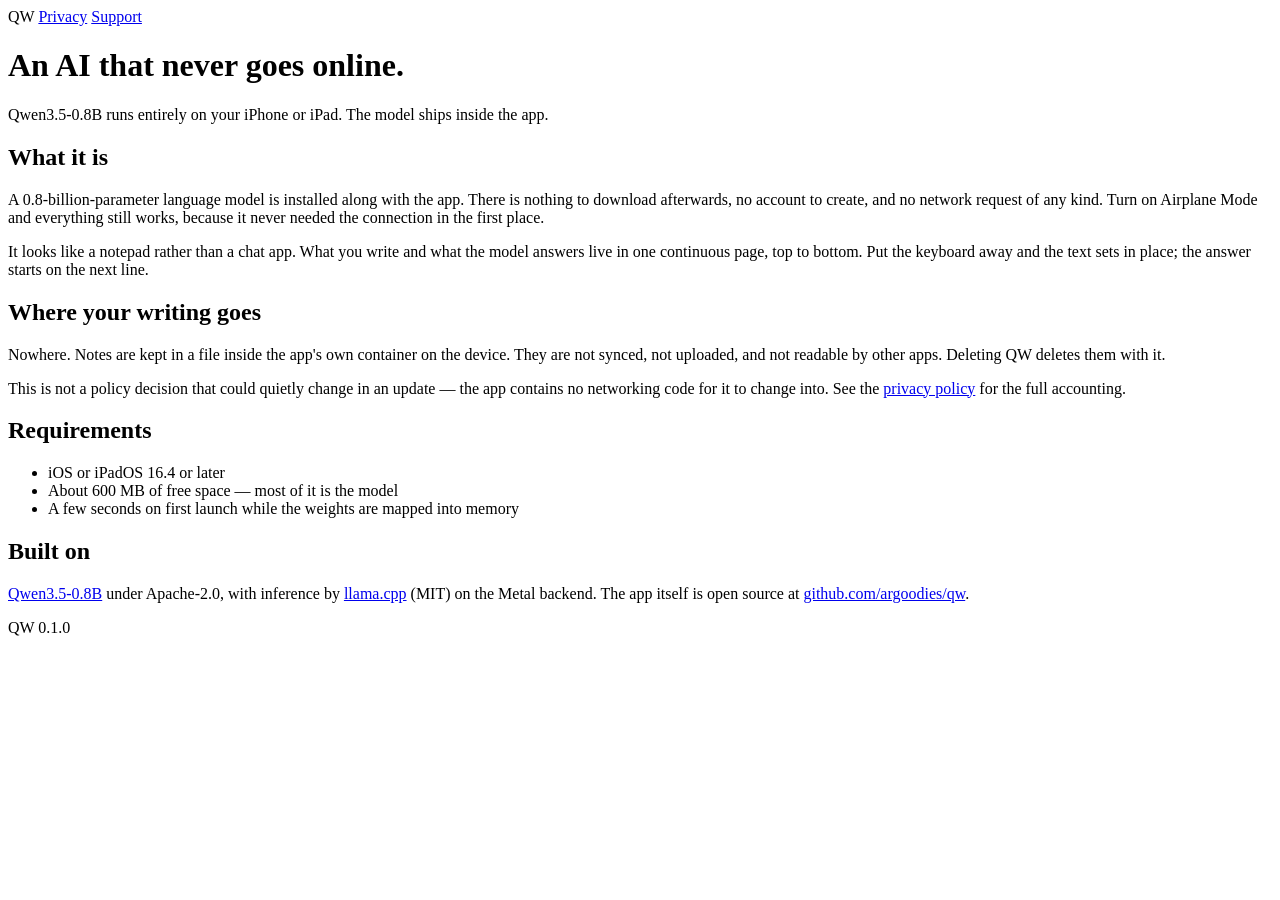
==== site/public/index.html @ 17db0c7e "Add the public site: landing, privacy, support The App Store needs a privacy policy and a support pa" ====
<!doctype html>
<html lang="en">
<meta charset="utf-8">
<meta name="viewport" content="width=device-width, initial-scale=1, viewport-fit=cover">
<title>QW — Qwen in your pocket</title>
<meta name="description" content="QW runs Qwen3.5-0.8B entirely on your iPhone or iPad. The model ships inside the app. No download, no account, no network requests.">
<link rel="stylesheet" href="/style.css">

<nav>
  <span class="mark">QW</span>
  <a href="/privacy.html">Privacy</a>
  <a href="/support.html">Support</a>
</nav>

<main>
  <h1>An AI that never goes online.</h1>
  <p class="lede">Qwen3.5&#8209;0.8B runs entirely on your iPhone or iPad. The model ships inside the app.</p>

  <h2>What it is</h2>
  <p>A 0.8&#8209;billion&#8209;parameter language model is installed along with the app. There is nothing to download afterwards, no account to create, and no network request of any kind. Turn on Airplane Mode and everything still works, because it never needed the connection in the first place.</p>
  <p>It looks like a notepad rather than a chat app. What you write and what the model answers live in one continuous page, top to bottom. Put the keyboard away and the text sets in place; the answer starts on the next line.</p>

  <h2>Where your writing goes</h2>
  <p>Nowhere. Notes are kept in a file inside the app's own container on the device. They are not synced, not uploaded, and not readable by other apps. Deleting QW deletes them with it.</p>
  <p>This is not a policy decision that could quietly change in an update — the app contains no networking code for it to change into. See the <a href="/privacy.html">privacy policy</a> for the full accounting.</p>

  <h2>Requirements</h2>
  <ul>
    <li>iOS or iPadOS 16.4 or later</li>
    <li>About 600 MB of free space — most of it is the model</li>
    <li>A few seconds on first launch while the weights are mapped into memory</li>
  </ul>

  <h2>Built on</h2>
  <p><a href="https://huggingface.co/Qwen/Qwen3.5-0.8B">Qwen3.5&#8209;0.8B</a> under Apache&#8209;2.0, with inference by <a href="https://github.com/ggml-org/llama.cpp">llama.cpp</a> (MIT) on the Metal backend. The app itself is open source at <a href="https://github.com/argoodies/qw">github.com/argoodies/qw</a>.</p>

  <p class="stamp">QW 0.1.0</p>
</main>
</html>
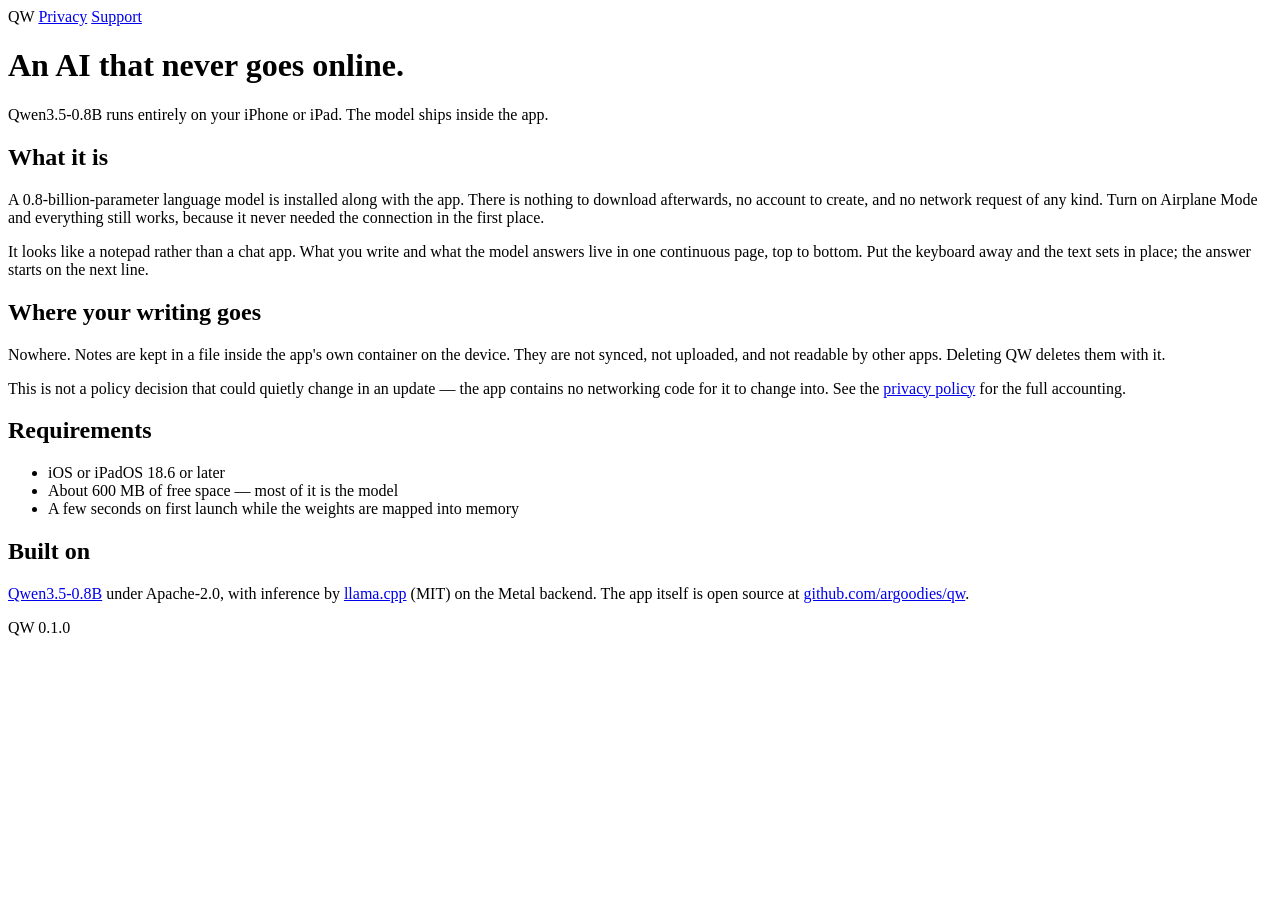
==== commit 1add3482: "Require iOS 18.6, and stop blaming the parameters The hard floor is 16.4, the version llama.cpp's xc" ====
--- a/site/public/index.html
+++ b/site/public/index.html
@@ -26,7 +26,7 @@
 
   <h2>Requirements</h2>
   <ul>
-    <li>iOS or iPadOS 16.4 or later</li>
+    <li>iOS or iPadOS 18.6 or later</li>
     <li>About 600 MB of free space — most of it is the model</li>
     <li>A few seconds on first launch while the weights are mapped into memory</li>
   </ul>
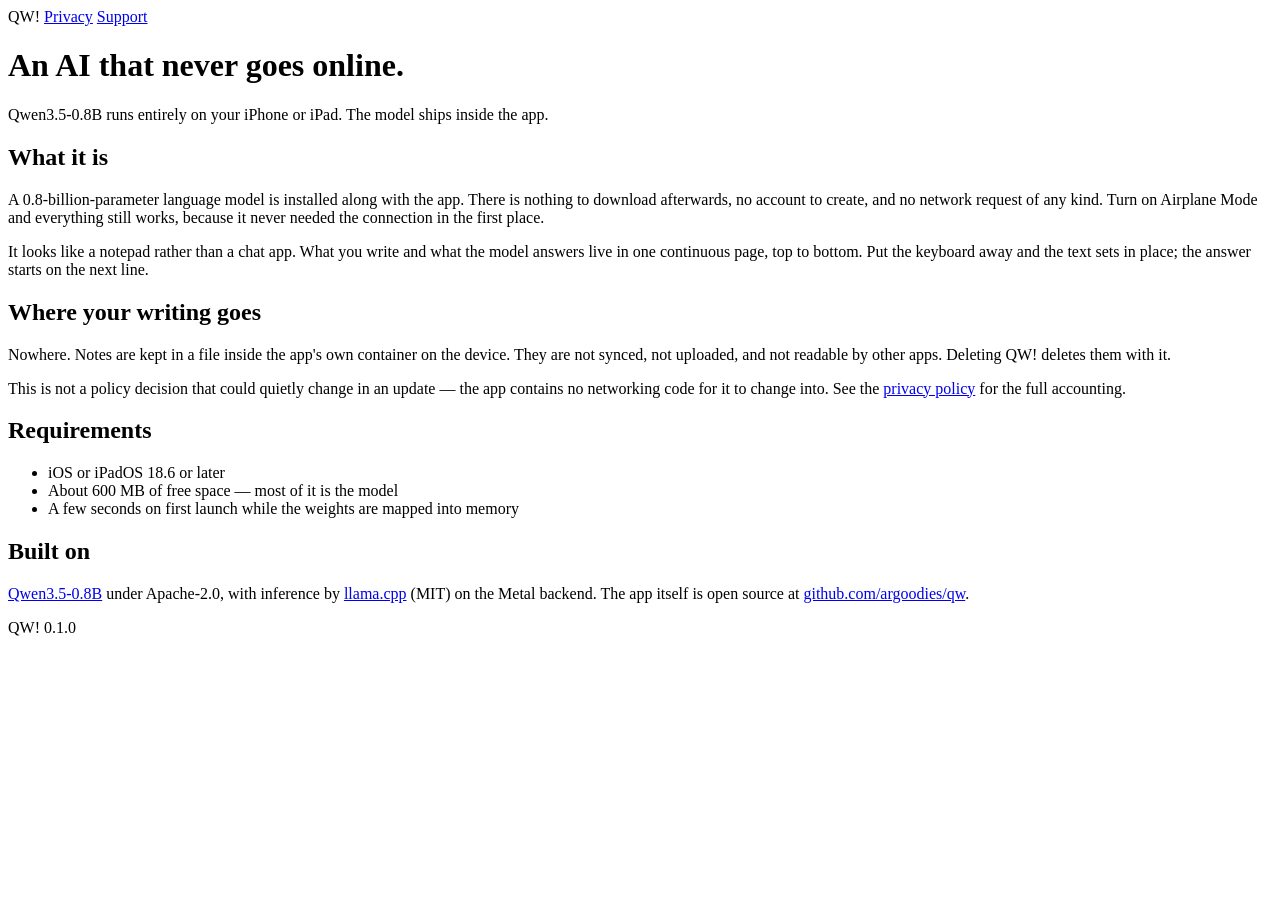
==== commit 40e8d68d: "Rename to QW! everywhere it is shown The App Store listing already said QW! while the home screen ic" ====
--- a/site/public/index.html
+++ b/site/public/index.html
@@ -2,12 +2,12 @@
 <html lang="en">
 <meta charset="utf-8">
 <meta name="viewport" content="width=device-width, initial-scale=1, viewport-fit=cover">
-<title>QW — Qwen in your pocket</title>
-<meta name="description" content="QW runs Qwen3.5-0.8B entirely on your iPhone or iPad. The model ships inside the app. No download, no account, no network requests.">
+<title>QW! — Qwen in your pocket</title>
+<meta name="description" content="QW! runs Qwen3.5-0.8B entirely on your iPhone or iPad. The model ships inside the app. No download, no account, no network requests.">
 <link rel="stylesheet" href="/style.css">
 
 <nav>
-  <span class="mark">QW</span>
+  <span class="mark">QW!</span>
   <a href="/privacy.html">Privacy</a>
   <a href="/support.html">Support</a>
 </nav>
@@ -21,7 +21,7 @@
   <p>It looks like a notepad rather than a chat app. What you write and what the model answers live in one continuous page, top to bottom. Put the keyboard away and the text sets in place; the answer starts on the next line.</p>
 
   <h2>Where your writing goes</h2>
-  <p>Nowhere. Notes are kept in a file inside the app's own container on the device. They are not synced, not uploaded, and not readable by other apps. Deleting QW deletes them with it.</p>
+  <p>Nowhere. Notes are kept in a file inside the app's own container on the device. They are not synced, not uploaded, and not readable by other apps. Deleting QW! deletes them with it.</p>
   <p>This is not a policy decision that could quietly change in an update — the app contains no networking code for it to change into. See the <a href="/privacy.html">privacy policy</a> for the full accounting.</p>
 
   <h2>Requirements</h2>
@@ -34,6 +34,6 @@
   <h2>Built on</h2>
   <p><a href="https://huggingface.co/Qwen/Qwen3.5-0.8B">Qwen3.5&#8209;0.8B</a> under Apache&#8209;2.0, with inference by <a href="https://github.com/ggml-org/llama.cpp">llama.cpp</a> (MIT) on the Metal backend. The app itself is open source at <a href="https://github.com/argoodies/qw">github.com/argoodies/qw</a>.</p>
 
-  <p class="stamp">QW 0.1.0</p>
+  <p class="stamp">QW! 0.1.0</p>
 </main>
 </html>
